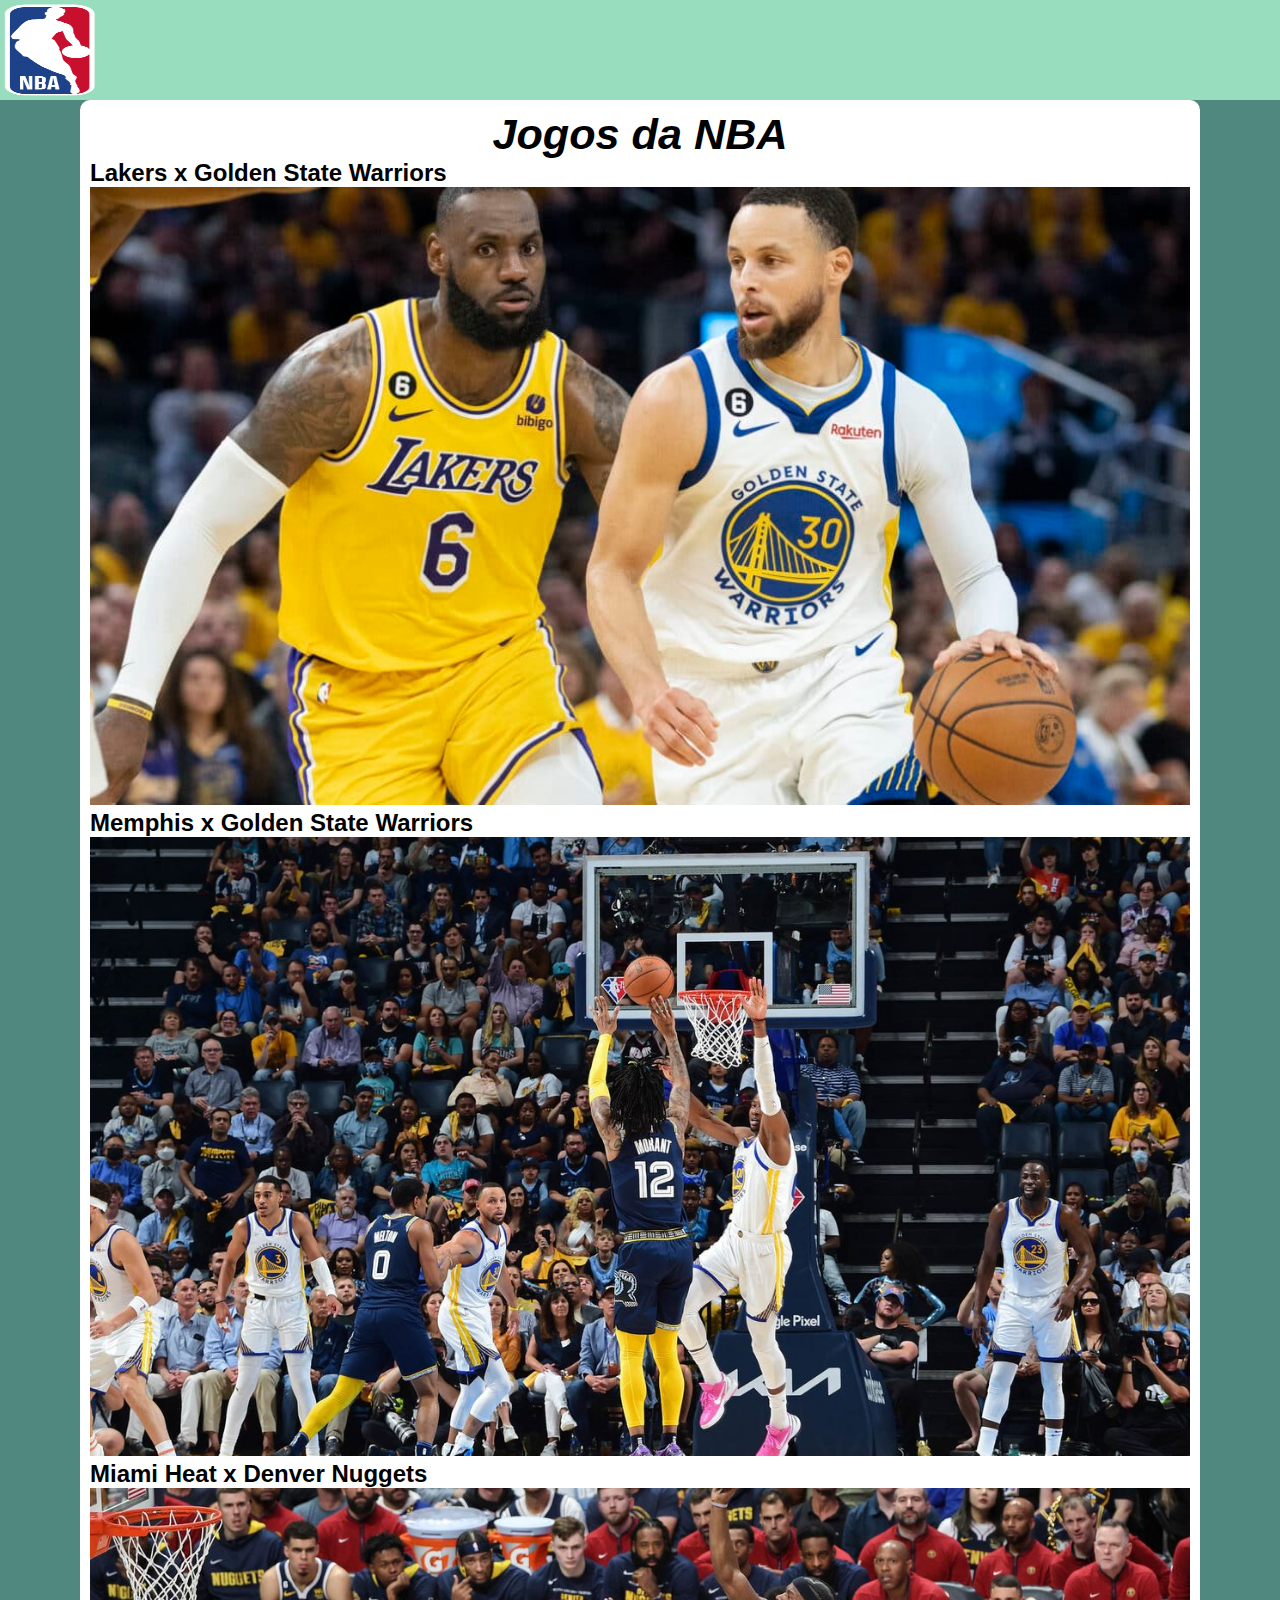
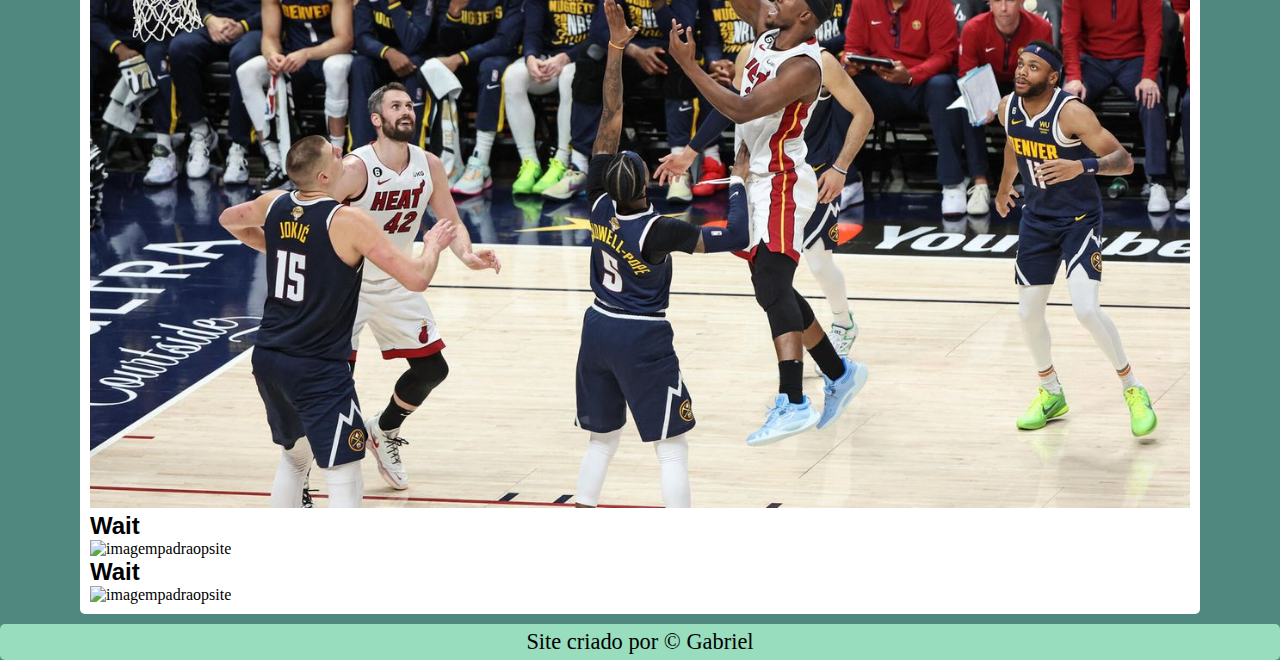
==== Prova/index.html @ 2cde39ec "Add files via upload" ====
<!DOCTYPE html>
<html lang="pt-br">
<head>
    <meta charset="UTF-8">
    <meta name="viewport" content="width=device-width, initial-scale=1.0">
    <title>Prova Regimental</title>
    <link rel="stylesheet" href="estilo/style.css">
    <link rel="shortcut icon" href="estilo/favicon.ico" type="image/x-icon">
</head>
<body>
    <header class="cab">
        <div>
            <img src="img/nba.png" alt="dsg" class="logo">
        </div>

    </header>
    <main>
        <h1><i>Jogos da NBA</i></h1>
        <h2>Lakers x Golden State Warriors</h2>
        <picture>
            <source media="(max-width: 610px)" srcset="img/lakersgolden.jpg">
            <img src="img/lakersgolden.jpg" alt="imagempadraopsite">
        </picture>
        <h2>Memphis x Golden State Warriors</h2>
        <picture>
            <source media="(max-width: 610px )" srcset="img/memphisgoldenP.jpg">
            <img src="img/memphisgolden.jpg" alt="imagempadraopsite">
        </picture>
        <h2>Miami Heat x Denver Nuggets</h2>
        <picture>
            <source media="(max-width: 610px )" srcset="denverheat.jpg">
            <img src="img/denverheat.jpg" alt="imagempadraopsite">
        </picture>
        <h2>Wait</h2>
        <picture>
            <source media="(max-width: 610px )" srcset="">
            <img src="" alt="imagempadraopsite">
        </picture>
        <h2>Wait</h2>
        <picture>
            <source media="(max-width: 610px )" srcset="">
            <img src="" alt="imagempadraopsite">
        </picture>
    </main>
    <footer>
        <p>Site criado por &copy; Gabriel</p>
    </footer>
</body>
</html>
---- Prova/estilo/style.css ----
@charset "UTF-8";
@import url("header.css");
*{
    margin: 0px;
    padding: 0px;
}
:root{
    --cor-fundo: rgb(80, 136, 127);
    --branco: rgb(152, 221, 189);
    --degrade: linear-gradient(rgb(214, 83, 214), rgb(184, 53, 184));
    list-style: none;
}
body{
    background-color: var(--cor-fundo);
    font-size: 16px;
    font-weight: 400px;
}
h1{
    font-family: 'Franklin Gothic Medium', 'Arial Narrow', Arial, sans-serif;
    text-align: center;
    font-size: 2.7em;
}
h2{
    font-family: 'Franklin Gothic Medium', 'Arial Narrow', Arial, sans-serif;

}
main{
    margin: auto;
    border-radius: 10px 10px 5px 5px;
    padding: 10px;
    background-color: white;
    min-width: 300px;
    max-width: 1100px;
}
main img{
    width: 100%;
}
main img.pequena{
    max-width: 350px;
    display: block;
    margin: auto;
}
footer{
    text-align: center;
    border-radius: 05px;
    background-color: rgb(152, 221, 189);
    padding: 05px;
    margin-top: 10px;
}
footer > p{
    font-size: 1.4em;
    color: rgb(0, 0, 0); 
}
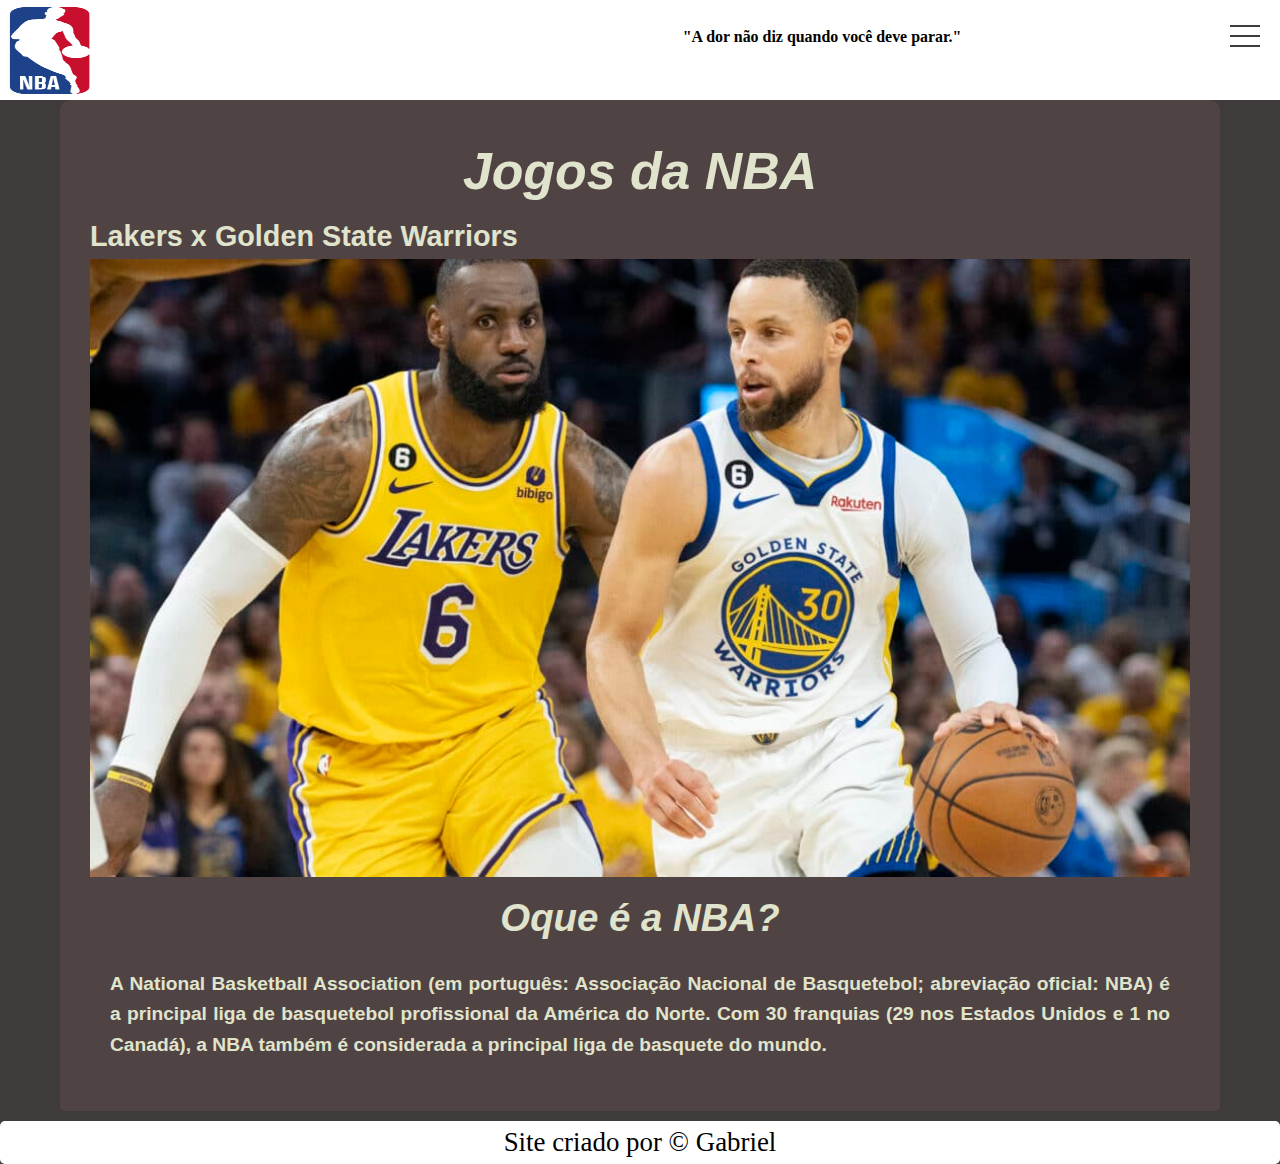
==== commit 19d3d738: "Add files via upload" ====
--- a/Prova/index.html
+++ b/Prova/index.html
@@ -5,42 +5,37 @@
     <meta name="viewport" content="width=device-width, initial-scale=1.0">
     <title>Prova Regimental</title>
     <link rel="stylesheet" href="estilo/style.css">
-    <link rel="shortcut icon" href="estilo/favicon.ico" type="image/x-icon">
 </head>
 <body>
     <header class="cab">
         <div>
             <img src="img/nba.png" alt="dsg" class="logo">
         </div>
-
+            <label>
+            <input type="checkbox">
+            <span class="menu"> <span class="hamburger"></span> </span>
+            <ul>
+             <li> <a href="#">.</a> </li>
+              <li> <a href="#">Sobre</a> </li>
+              <li> <a href="#">Contato</a> </li>
+            </ul>
+            </label>
+            <div class="slogan">
+                <h5>"A dor não diz quando você deve parar."</h5>
+            </div>
+            <div>
+                <h6>NBA</h6>
+            </div>
     </header>
     <main>
         <h1><i>Jogos da NBA</i></h1>
         <h2>Lakers x Golden State Warriors</h2>
         <picture>
-            <source media="(max-width: 610px)" srcset="img/lakersgolden.jpg">
+            <source media="(max-width: 510px)" srcset="img/lakersgolden.jpg">
             <img src="img/lakersgolden.jpg" alt="imagempadraopsite">
         </picture>
-        <h2>Memphis x Golden State Warriors</h2>
-        <picture>
-            <source media="(max-width: 610px )" srcset="img/memphisgoldenP.jpg">
-            <img src="img/memphisgolden.jpg" alt="imagempadraopsite">
-        </picture>
-        <h2>Miami Heat x Denver Nuggets</h2>
-        <picture>
-            <source media="(max-width: 610px )" srcset="denverheat.jpg">
-            <img src="img/denverheat.jpg" alt="imagempadraopsite">
-        </picture>
-        <h2>Wait</h2>
-        <picture>
-            <source media="(max-width: 610px )" srcset="">
-            <img src="" alt="imagempadraopsite">
-        </picture>
-        <h2>Wait</h2>
-        <picture>
-            <source media="(max-width: 610px )" srcset="">
-            <img src="" alt="imagempadraopsite">
-        </picture>
+        <h3><i>Oque é a NBA?</i></h3>
+        <h4>A National Basketball Association (em português: Associação Nacional de Basquetebol; abreviação oficial: NBA) é a principal liga de basquetebol profissional da América do Norte. Com 30 franquias (29 nos Estados Unidos e 1 no Canadá), a NBA também é considerada a principal liga de basquete do mundo.</h4>
     </main>
     <footer>
         <p>Site criado por &copy; Gabriel</p>
--- a/Prova/estilo/style.css
+++ b/Prova/estilo/style.css
@@ -5,8 +5,8 @@
     padding: 0px;
 }
 :root{
-    --cor-fundo: rgb(80, 136, 127);
-    --branco: rgb(152, 221, 189);
+    --cor-fundo: rgb(255, 255, 255);
+    --branco: rgb(255, 255, 255);
     --degrade: linear-gradient(rgb(214, 83, 214), rgb(184, 53, 184));
     list-style: none;
 }
@@ -22,13 +22,23 @@
 }
 h2{
     font-family: 'Franklin Gothic Medium', 'Arial Narrow', Arial, sans-serif;
-
+}
+h3{
+    font-family: 'Franklin Gothic Medium', 'Arial Narrow', Arial, sans-serif;
+    text-align: center;
+    font-size: 2.0em;
+}
+h4{
+    font-family: 'Franklin Gothic Medium', 'Arial Narrow', Arial, sans-serif;
+    text-align: justify;
+    padding: 20px;
 }
 main{
+        margin-top: 10px;
     margin: auto;
     border-radius: 10px 10px 5px 5px;
-    padding: 10px;
-    background-color: white;
+    padding: 30px;
+    background-color: rgb(80, 67, 67);
     min-width: 300px;
     max-width: 1100px;
 }
@@ -43,11 +53,113 @@
 footer{
     text-align: center;
     border-radius: 05px;
-    background-color: rgb(152, 221, 189);
-    padding: 05px;
+    background-color: rgb(255, 255, 255);
     margin-top: 10px;
 }
 footer > p{
     font-size: 1.4em;
     color: rgb(0, 0, 0); 
+}
+
+body {
+  color: #e0e4cc;
+  font-size: 1.2em;
+  line-height: 1.6;
+  background: #3f3b3b;
+  overflow-x: hidden;
+}
+
+label .menu {
+  position: absolute;
+  right: -100px;
+  top: -100px;
+  z-index: 100;
+  width: 200px;
+  height: 200px;
+  background: #FFF;
+  border-radius: 50% 50% 50% 50%;
+  -webkit-transition: .5s ease-in-out;
+  transition: .5s ease-in-out;
+  box-shadow: 0 0 0 0 #FFF, 0 0 0 0 #FFF;
+  cursor: pointer;
+  
+}
+
+label .hamburger {
+  position: absolute;
+  top: 135px;
+  left: 50px;
+  width: 30px;
+  height: 2px;
+  background: #3f3b3b;
+  display: block;
+  -webkit-transform-origin: center;
+  transform-origin: center;
+  -webkit-transition: .5s ease-in-out;
+  transition: .5s ease-in-out;
+}
+
+label .hamburger:after, label .hamburger:before {
+  -webkit-transition: .5s ease-in-out;
+  transition: .5s ease-in-out;
+  content: "";
+  position: absolute;
+  display: block;
+  width: 100%;
+  height: 100%;
+  background: #3f3b3b;
+}
+
+label .hamburger:before { top: -10px; }
+
+label .hamburger:after { bottom: -10px; }
+
+label input { display: none; }
+
+label input:checked + .menu {
+  box-shadow: 0 0 0 100vw #FFF, 0 0 0 100vh #FFF;
+  border-radius: 0;
+  
+}
+
+label input:checked + .menu .hamburger {
+  -webkit-transform: rotate(45deg);
+  transform: rotate(45deg);
+  
+}
+
+label input:checked + .menu .hamburger:after {
+  -webkit-transform: rotate(90deg);
+  transform: rotate(90deg);
+  bottom: 0;
+  
+}
+
+label input:checked + .menu .hamburger:before {
+  -webkit-transform: rotate(90deg);
+  transform: rotate(90deg);
+  top: 0;
+  
+}
+
+label input:checked + .menu + ul { opacity: 1; }
+
+label ul {
+  z-index: 200;
+  position: absolute;
+  top: 50%;
+  left: 50%;
+  -webkit-transform: translate(-50%, -50%);
+  transform: translate(-50%, -50%);
+  opacity: 0;
+  -webkit-transition: .25s 0s ease-in-out;
+  transition: .25s 0s ease-in-out;
+}
+
+label a {
+  margin-bottom: 1em;
+  display: block;
+  color: #3f3b3b;
+  text-decoration: none;
+  
 }